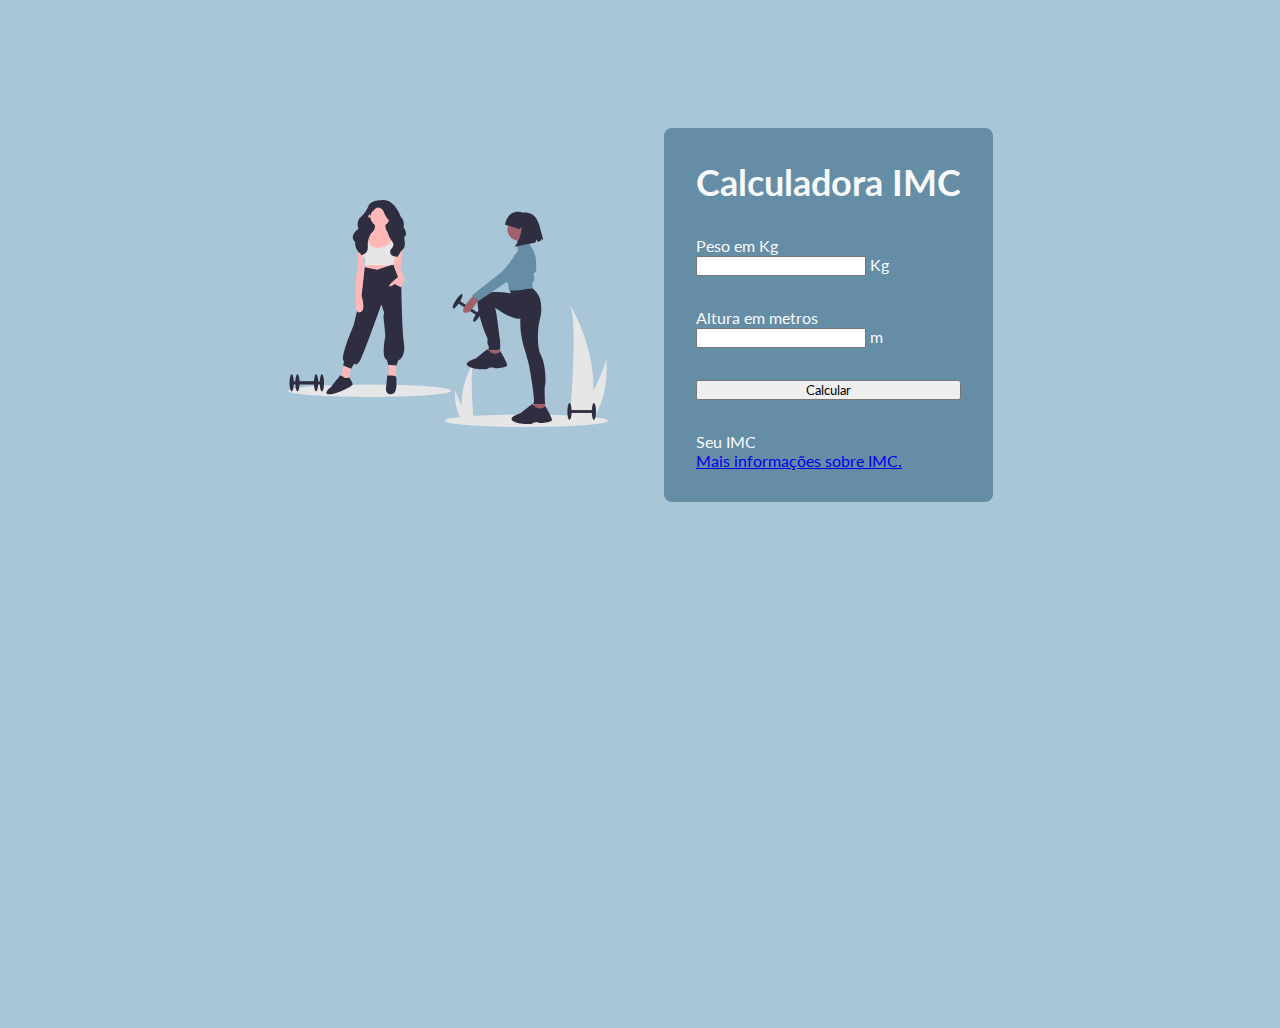
==== IMC/index.html @ 08eed46b "Add files via upload" ====
<!DOCTYPE html>
<html lang="pt-br">
<head>
    <meta charset="UTF-8">
    <meta http-equiv="X-UA-Compatible" content="IE=edge">
    <meta name="viewport" content="width=device-width, initial-scale=1.0">
    <link rel="stylesheet" href="https://cdnjs.cloudflare.com/ajax/libs/font-awesome/6.5.1/css/all.min.css" integrity="sha512-DTOQO9RWCH3ppGqcWaEA1BIZOC6xxalwEsw9c2QQeAIftl+Vegovlnee1c9QX4TctnWMn13TZye+giMm8e2LwA==" crossorigin="anonymous" referrerpolicy="no-referrer" />
    <link rel="stylesheet" href="css/style.css">
    <link rel="stylesheet" href="css/reset.css">

    <title>Calcule seu IMC</title>
</head>
<body class="bd">
    <main id="container">
        <section id="img">
            <img src="img/undraw_personal_training_0dqn (1).svg" alt="IMC">
        </section>

        <section id="calculator">
            <form id="form">
                <h1 id="title">
                    Calculadora IMC
                </h1>
                <div class="input-box">
                    <label for="weight">
                        Peso em Kg
                    </label>
                    <div class="input-field">
                        <i class="fa-solid fa-weight-hanging"></i>
                        <input type="number" id="weight" required>
                        <span>
                            Kg
                        </span>
                    </div>
                </div>
                <div class="input-box">
                    <label for="height">
                        Altura em metros
                    </label>
                    <div class="input-field">
                        <i class="fa-solid fa-ruler"></i>
                        <input type="number" id="height" required>
                        <span>
                            m
                        </span>
                    </div>
                </div>

                <button id="calculate">
                    Calcular
                </button>
            </form>

            <div id="infos">
                <div id="result">
                    <div id="bmi">
                        <span id="value"></span>
                        <span>Seu IMC</span>
                    </div>
                    <div id="description">
                        <span></span>
                    </div>
                    <div id="more-info">
                        <a href="https://mundoeducacao.uol.com.br/saude-bem-estar/imc.htm">
                            Mais informações sobre IMC.
                            <i class="fa-solid fa-link"></i>
                        </a>
                       
                    </div>
                </div>
            </div>
        </section>

       
    </main>
</body>
</html>
---- IMC/css/style.css ----
@import url('https://fonts.googleapis.com/css2?family=Lato:ital,wght@0,100;0,300;0,400;0,700;0,900;1,100;1,300;1,400;1,700;1,900&display=swap');

* {
    font-family: 'Lato', sans-serif;
    margin: 0;
    padding: 0;
    box-sizing: border-box;
}

body{
    font-display: flex;
    align-items: center;
    justify-content: center;
    width: 100%;
    height: 100vh;
    background-color: #A9C6D9;
}

#container{
    display: flex;
    align-items: center;
    gap: 3.5rem;
    margin-left: 18rem;
    margin-top: 8rem;
}

#img img{

    width: 20rem;

}

#calculator{
    display: flex;
    flex-direction: column;
    gap: 2rem;
    padding: 2rem;
    color: #f8fafc;
    background-color: #658DA6;
    border-radius: 8px;
}

#form{
    display: flex;
    flex-direction: column;
    gap: 2rem;
}

#title{
    font-size: 2.25rem;
}
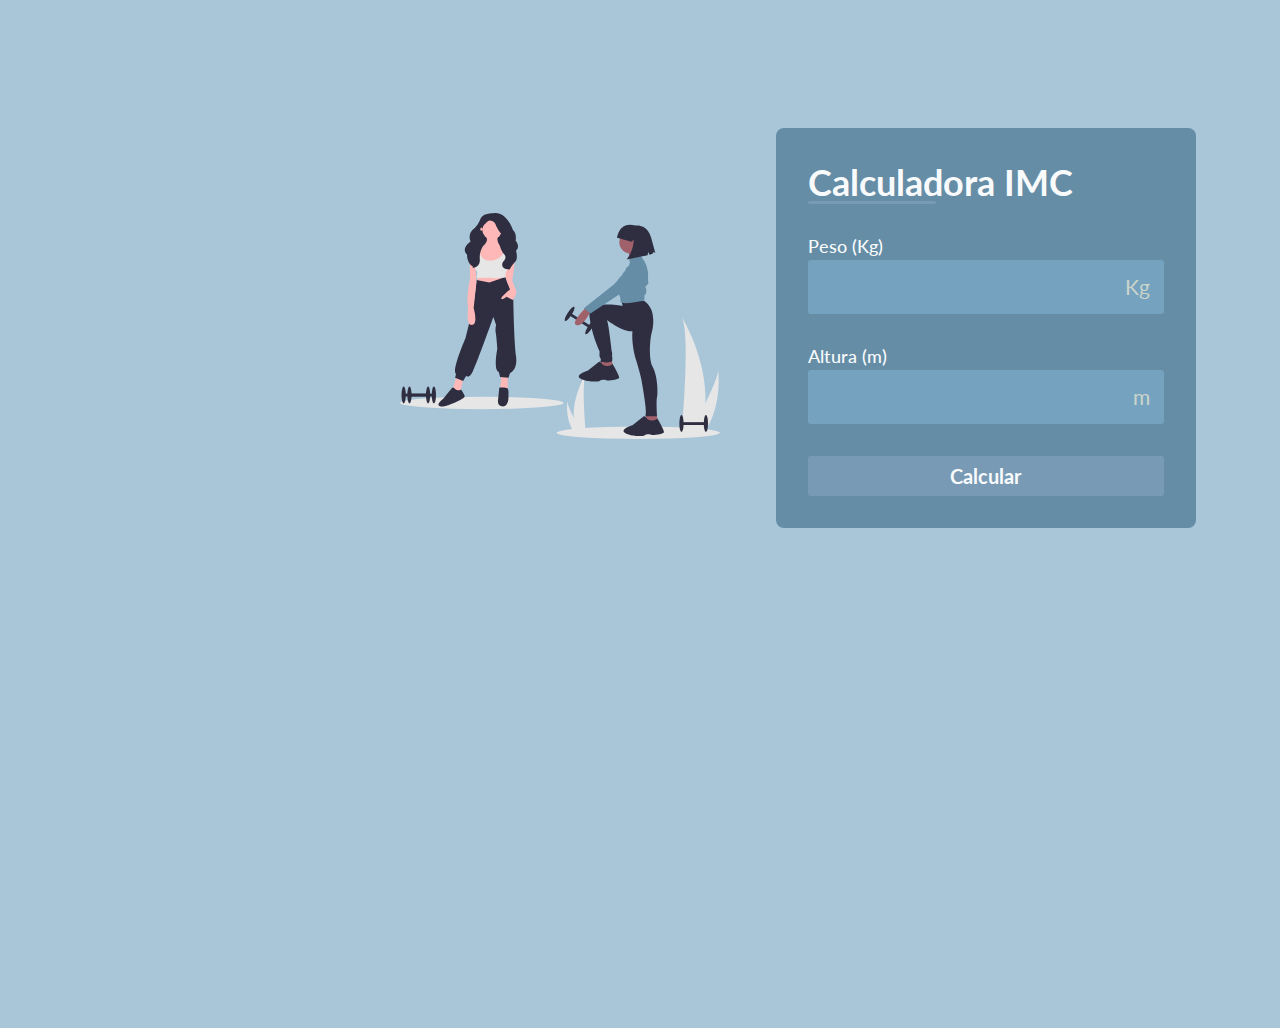
==== commit 8377b78d: "att" ====
--- a/IMC/index.html
+++ b/IMC/index.html
@@ -23,7 +23,7 @@
                 </h1>
                 <div class="input-box">
                     <label for="weight">
-                        Peso em Kg
+                        Peso (Kg)
                     </label>
                     <div class="input-field">
                         <i class="fa-solid fa-weight-hanging"></i>
@@ -35,7 +35,7 @@
                 </div>
                 <div class="input-box">
                     <label for="height">
-                        Altura em metros
+                        Altura (m)
                     </label>
                     <div class="input-field">
                         <i class="fa-solid fa-ruler"></i>
@@ -49,28 +49,31 @@
                 <button id="calculate">
                     Calcular
                 </button>
+                <button id="reset" class="hidden">
+                    Limpar
+                </button>
             </form>
 
-            <div id="infos">
+            <div id="infos" class="hidden">
                 <div id="result">
                     <div id="bmi">
-                        <span id="value"></span>
+                        <span id="value">55</span>
                         <span>Seu IMC</span>
                     </div>
                     <div id="description">
-                        <span></span>
+                        <span>55</span>
                     </div>
-                    <div id="more-info">
+                  <!-- <div id="more-info">
                         <a href="https://mundoeducacao.uol.com.br/saude-bem-estar/imc.htm">
                             Mais informações sobre IMC.
                             <i class="fa-solid fa-link"></i>
                         </a>
                        
-                    </div>
+                    </div>-->  
                 </div>
             </div>
         </section>
-
+<script src="js/script.js"></script>
        
     </main>
 </body>
--- a/IMC/css/style.css
+++ b/IMC/css/style.css
@@ -20,7 +20,7 @@
     display: flex;
     align-items: center;
     gap: 3.5rem;
-    margin-left: 18rem;
+    margin-left: 25rem;
     margin-top: 8rem;
 }
 
@@ -48,4 +48,128 @@
 
 #title{
     font-size: 2.25rem;
+    position: relative;
+}
+
+#title::after{
+    position: absolute;
+    content: "";
+    background-color: #799AB4;
+    width: 8rem;
+    height: 3px;
+    bottom: 0;
+    left: 0;
+    border-radius: 3px;
+}
+
+.input-box label{
+    font-size: 1.1rem;
+    color: #f8fafc;
+    font-weight: 500;
+}
+
+.input-field{
+    display: flex;
+    align-items: center;
+    justify-content: space-between;
+    background-color: #75A3BF;
+    padding: 0.3rem;
+    border-radius: 3px;
+    margin-top: 3px;
+}
+
+.input-field span,
+.input-field i {
+    color: #cbd5cb;
+    font-size: 1.3rem;
+    padding: 0.6rem;
+}
+
+.input-field input{
+    background-color: transparent;
+    border: none;
+    width: 100%;
+    font-size: 1.3rem;
+    color: #f8fafc;
+    padding: 0 0.5rem;
+}
+
+.input-field input::-webkit-outer-spin-button,
+.input-field input::-webkit-inner-spin-button{
+    appearance: none;
+}
+
+.input-field input:focus{
+    outline: none;
+}
+
+#calculate{
+    border: none;
+    font-size: 1.25rem;
+    font-weight: bold;
+    background-color: #799AB4;
+    color: #f8fafc;
+    padding: 0.5rem 0;
+    border-radius: 3px;
+    cursor: pointer;
+}
+
+#reset{
+    border: none;
+    font-size: 1.25rem;
+    font-weight: bold;
+    background-color: #799AB4;
+    color: #f8fafc;
+    padding: 0.5rem 0;
+    border-radius: 3px;
+    cursor: pointer;
+}
+
+#result{
+    display: flex;
+    gap: 2rem;
+    align-items: center;
+    border-top: 1px solid #ffffff34 ;
+    padding: 0.75rem 0;
+}
+
+#bmi{
+    display: flex;
+    align-items: center;
+    flex-direction: column;
+    font-size: 2.25rem;
+}
+
+#bmi span:last-child{
+    font-size: 0.875rem;
+    color: #cbd5e1;
+}
+
+#description{
+   width: 15.5rem
+}
+#more-info{
+    text-align: center;
+    border-top: 1px solid #ffffff34;
+    padding-top: 1.5rem;
+
+}
+
+#more-info a{
+    color: #cbd5e1;
+    display: flex;
+    justify-content: center;
+    align-items: center;
+    gap: 0.6rem;
+    font-size: 0.875rem;
+    text-decoration: none;
+    transition: color 0.5s;
+}
+
+#more-info a:hover{
+    color: #799AB4;
+}
+
+.hidden{
+    display: none;
 }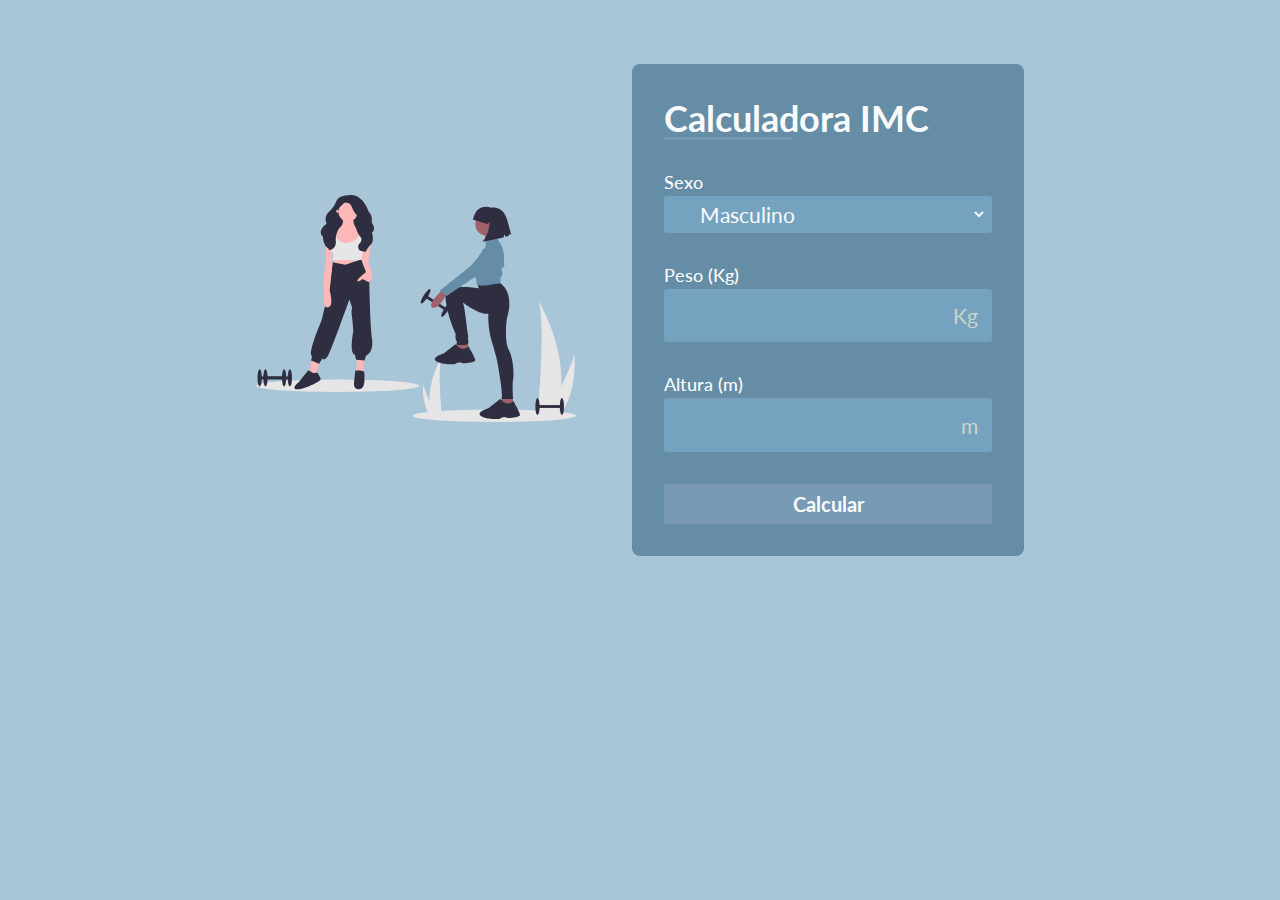
==== commit 079ac739: "final" ====
--- a/IMC/index.html
+++ b/IMC/index.html
@@ -21,6 +21,19 @@
                 <h1 id="title">
                     Calculadora IMC
                 </h1>
+                <div class="input-box">
+                    <label for="gender">
+                        Sexo
+                    </label>
+                    <div class="input-field">
+                        <i class="fa-solid fa-venus-mars"></i>
+                        <select id="gender">
+                            <option value="male">Masculino</option>
+                            <option value="female">Feminino</option>
+                        </select>
+                    </div>
+                    </div>
+                </div>
                 <div class="input-box">
                     <label for="weight">
                         Peso (Kg)
@@ -49,7 +62,7 @@
                 <button id="calculate">
                     Calcular
                 </button>
-                <button id="reset" class="hidden">
+                <button id="reset" class="hidden" onclick="Limpar()">
                     Limpar
                 </button>
             </form>
--- a/IMC/css/style.css
+++ b/IMC/css/style.css
@@ -20,8 +20,9 @@
     display: flex;
     align-items: center;
     gap: 3.5rem;
-    margin-left: 25rem;
-    margin-top: 8rem;
+    width: 80%;
+    padding-left: 16rem;
+    padding-top: 4rem;
 }
 
 #img img{
@@ -85,21 +86,25 @@
     padding: 0.6rem;
 }
 
-.input-field input{
+.input-field input,
+.input-field select{
     background-color: transparent;
     border: none;
     width: 100%;
     font-size: 1.3rem;
-    color: #f8fafc;
+    color: hsl(210, 40%, 98%);
     padding: 0 0.5rem;
 }
 
 .input-field input::-webkit-outer-spin-button,
-.input-field input::-webkit-inner-spin-button{
+.input-field input::-webkit-inner-spin-button,
+.input-field select::-webkit-outer-spin-button,
+.input-field select::-webkit-inner-spin-button{
     appearance: none;
 }
 
-.input-field input:focus{
+.input-field input:focus,
+.input-field select:focus{
     outline: none;
 }
 
@@ -146,7 +151,7 @@
 }
 
 #description{
-   width: 15.5rem
+    width: 15.5rem
 }
 #more-info{
     text-align: center;
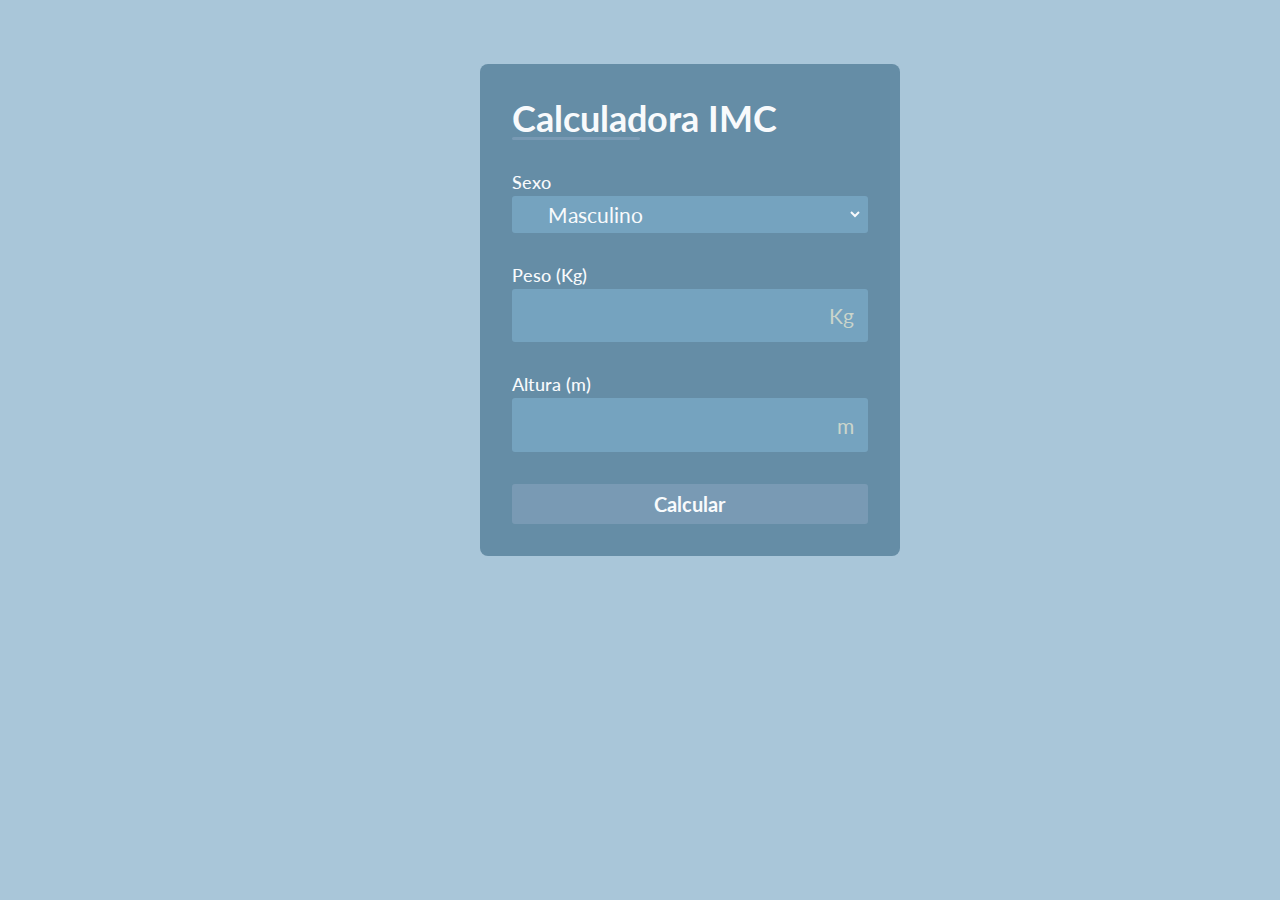
==== commit 365aedd1: "FINAL" ====
--- a/IMC/index.html
+++ b/IMC/index.html
@@ -12,9 +12,9 @@
 </head>
 <body class="bd">
     <main id="container">
-        <section id="img">
+        <!--<section id="img">
             <img src="img/undraw_personal_training_0dqn (1).svg" alt="IMC">
-        </section>
+        </section>-->
 
         <section id="calculator">
             <form id="form">
--- a/IMC/css/style.css
+++ b/IMC/css/style.css
@@ -21,7 +21,7 @@
     align-items: center;
     gap: 3.5rem;
     width: 80%;
-    padding-left: 16rem;
+    padding-left: 30rem;
     padding-top: 4rem;
 }
 
